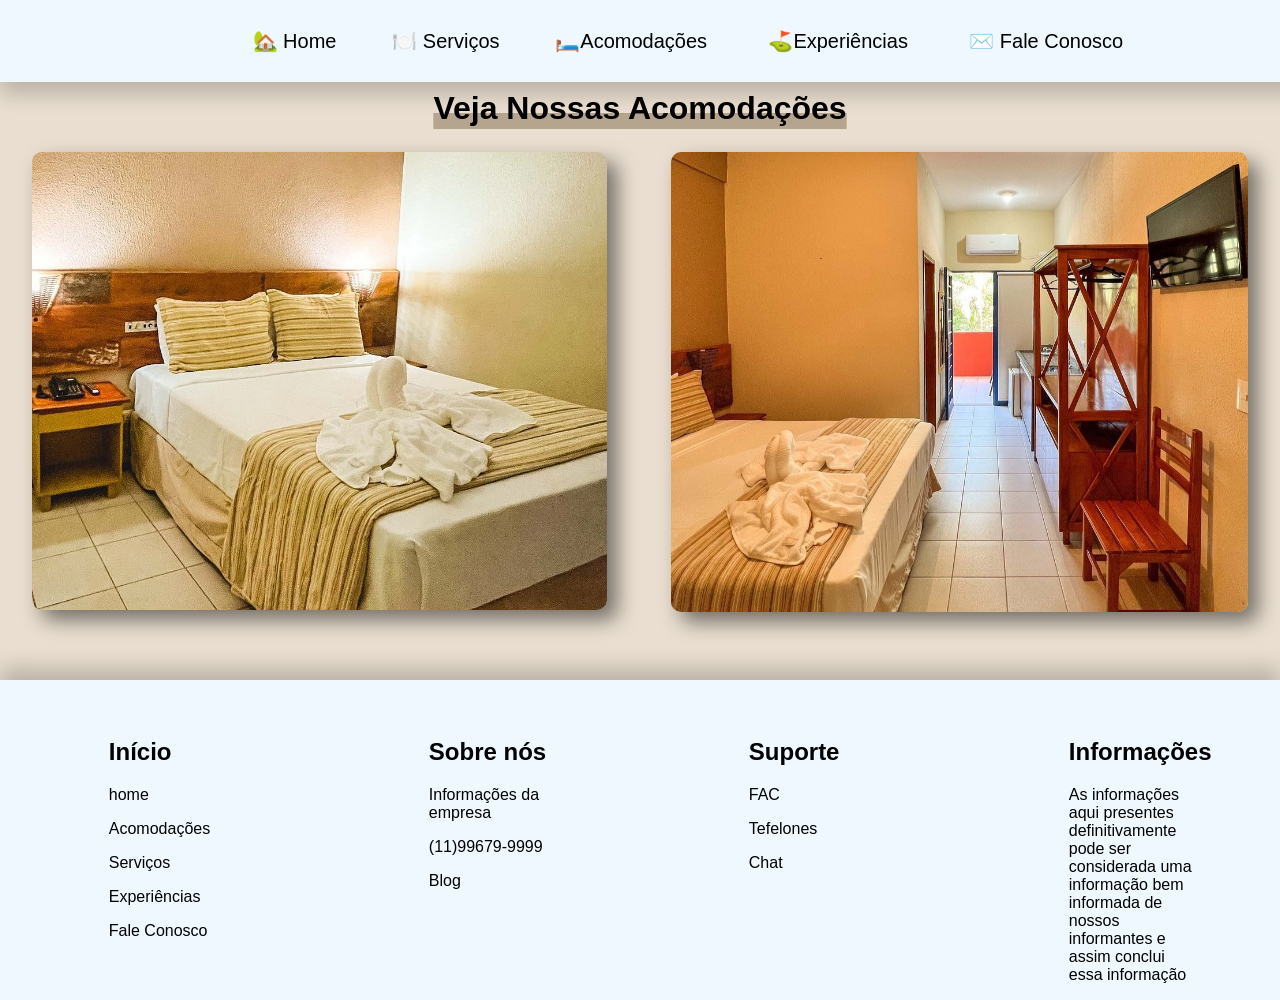
==== Acomodaçoes.html @ 58be4a3c "Add files via upload" ====
<!DOCTYPE html>
<html lang="en">
  <head>
    <meta charset="UTF-8" />
    <meta name="viewport" content="width=device-width, initial-scale=1.0" />
    <title>Acomodações</title>
    <link rel="stylesheet" href="CSS/Stayle.css" />
  </head>
  <body>
    <div class="menu">
      <ul>
        <li><a href="Home.html"> 🏡 Home​​</a></li>
        <li><a href=""> ​🍽️ Serviços​​</a></li>
        <li><a href="Acomodaçoes.html"> 🛏️Acomodações ​​</a></li>
        <li><a href=""> ⛳Experiências ​​</a></li>
        <li><a href=""> ​✉️​ Fale Conosco</a></li>
      </ul>
    </div>

    <div class="acomodatit"> 
      <h1>Veja Nossas Acomodações</h1>
    </div>
    <section class="acomodaimg">
      <div>
        <img src="images/foto da cama.jpg" alt="" />
      </div>
      <div>
        <img src="images/foto pousada.jpg" alt="" />
      </div>
    </section>

    <footer class="rodape">
      <section>
        <div>
          <h1>Início</h1>
          <div class="rodapeDiv">
            <p>home</p>
            <p>Acomodações</p>
            <p>Serviços</p>
            <p>Experiências</p>
            <p>Fale Conosco</p>
          </div>
        </div>
        <div>
          <h1>Sobre nós</h1>
          <div class="rodapeDiv">
            <p>Informações da empresa</p>
            <p>(11)99679-9999</p>
            <p>Blog</p>
          </div>
        </div>
        <div>
          <h1>Suporte</h1>
          <div class="rodapeDiv">
            <p>FAC</p>
            <p>Tefelones</p>
            <p>Chat</p>
          </div>
        </div>
        <div>
          <h1>Informações</h1>
          <div class="rodapeDiv">
            <p>
              As informações aqui presentes definitivamente pode ser considerada
              uma informação bem informada de nossos informantes e assim conclui
              essa informação
            </p>
          </div>
        </div>
      </section>
    </footer>
  </body>
</html>
---- CSS/Stayle.css ----
body{
    margin: 0%;
    background-color: rgb(233, 222, 207);
}

.info{
    display: flex;
    align-items: center;
    justify-content: center;
    margin-top: 5%;
}

.info p{
    font-family: 'Gill Sans', 'Gill Sans MT', Calibri, 'Trebuchet MS', sans-serif;
    font-size: 30px;
}

.titulo{
    display: flex;
    justify-content: center;
    align-items: center;
    margin-top: 11%;
    font-size: 25px;

}

.titulo h1{
    font-size: 30px;
    margin-top: 9%;
    font-family: 'Gill Sans', 'Gill Sans MT', Calibri, 'Trebuchet MS', sans-serif;
}

.dados{
    justify-content: center;
    display: flex;
    font-size: 120%;
    font-family: 'Gill Sans', 'Gill Sans MT', Calibri, 'Trebuchet MS', sans-serif;
    
}

.problema{
    display: flex;
    justify-content: center;
}

.dados input{
    padding-left: 140px;
    background-color: rgb(197, 187, 173);
    border: 1px solid white;
}

.background{
    background-color: rgb(197, 184, 167);
    padding-bottom: 40px;
    margin-left: 38%;
    margin-right: 38%;
    border-radius: 20px;
    box-shadow: 10px 10px 20px rgba(0, 0, 0, 0.5);
    
}

.voltar{
    margin-left: 2%;
    margin-top: 1%;
}

.voltar a{
    text-decoration: none;
    color: black;
    font-size: 25px;
}

.menu ul{
    display: flex;
    justify-content: center;
    align-items: center;
    list-style: none;
}

.menu li{
    margin-left: 4.5%;
    margin-right: 4.5;
}

.menu a{
    text-decoration: none;
    color: black;
    font-family: 'Gill Sans', 'Gill Sans MT', Calibri, 'Trebuchet MS', sans-serif;
    font-size: 20px;
    
}

.menu{
    padding-right: 6%;
    box-shadow: 0 12px 20px rgba(0, 0, 0, 0.2);
    padding-bottom: 1%;
    padding-top: 1%;
    background-color: rgb(240, 248, 255);   
    position: fixed;
    width: 100%;
}

.imgHome div{
    margin-bottom: 2%;
    height: auto;
}

.imgHome{
    justify-content: center;
    align-items: center;
    display: flex;
    width: 100%;
    height: auto;
}

.imgHome video{
    object-fit: cover;
    width: 100%;
    height: 70%;
}

.t{
    display: flex;
    justify-content: center;
    align-items: center; 
    font-size: 20px; 
    font-family: 'Gill Sans', 'Gill Sans MT', Calibri, 'Trebuchet MS', sans-serif;
    background-color: rgb(168, 158, 142);
    margin-left: 5%;
    margin-right: 5%;
    border-radius: 10px;
    box-shadow: 10px 10px 20px rgba(0, 0, 0, 0.5);
}

.descrHome{
    width: 100%;
    display: flex;
    margin-top: 3%;
    margin-bottom: 3%;
}

.descrImg{
    width: 48%;
    margin-left: 3%;
    
}


.descrImg img{
    width: 100%;
    box-shadow: 10px 10px 20px rgba(0, 0, 0, 0.5);
    border-radius: 10px;
    margin-left: 4%;
}

.descrText p{
    width: 70%;
    margin-left: 14%;
    font-size: 25px;
    margin-top: 6%;
    margin-bottom: 6%;
    font-family: 'Gill Sans', 'Gill Sans MT', Calibri, 'Trebuchet MS', sans-serif;
}

.descrText{
    background-color: rgb(197, 184, 167);
    width: 38%;
    margin-left: 5.8%;
    height: 100%;
    margin-top: 6%;
    border-radius: 10px;
    box-shadow: 10px 10px 20px rgba(0, 0, 0, 0.5);
}

.descrHome2{
    width: 100%;
    display: flex;
    margin-top: 3%;
    margin-bottom: 3%;
}

.descrImg2{
    width: 48%;
    margin-left: 1.8%;
}

.descrImg2 img{
    width: 100%;
    box-shadow: 10px 10px 20px rgba(0, 0, 0, 0.5);
    border-radius: 10px;
    margin-left: 4%;
}

.descrText2 p{
    width: 70%;
    margin-left: 14%;
    font-size: 25px;
    margin-top: 6%;
    margin-bottom: 6%;
    font-family: 'Gill Sans', 'Gill Sans MT', Calibri, 'Trebuchet MS', sans-serif;
}

.descrText2{
    background-color: rgb(197, 184, 167);
    width: 38%;
    margin-left: 5%;
    height: 100%;
    margin-top: 6%;
    border-radius: 10px;
    box-shadow: 10px 10px 20px rgba(0, 0, 0, 0.5);
}

.rese{
    justify-content: center;
    align-items: center;
    display: flex;
    margin-top: 4%;
    background-color: rgb(172, 146, 106);
    margin-bottom: 5%;
    margin-left: 40%;
    margin-right: 40%;
    box-shadow: 10px 10px 20px rgba(0, 0, 0, 0.5);
    border-radius: 10px;
    padding-top: 1.5%;
    padding-bottom: 1.5%;
}

.rese a{
    font-size: 30px;
    font-family: 'Gill Sans', 'Gill Sans MT', Calibri, 'Trebuchet MS', sans-serif;
    color: aliceblue;
    
}

.acomodatit{
    display: flex;   
    justify-content: center;  
    font-family: 'Gill Sans', 'Gill Sans MT', Calibri, 'Trebuchet MS', sans-serif;
    
}

.acomodatit h1{
    margin-top: 7%;
    margin-bottom: 2%;
    text-decoration: underline;
    text-decoration-thickness: 0.5em;
    text-underline-offset: -0.2em;
    text-decoration-skip-ink: none;
    text-decoration-color: rgba(131, 110, 79, 0.5);
}

.acomodaimg{
    display: flex;
    justify-content: center;
    
}

.acomodaimg img{
    width: 90%;
    box-shadow: 10px 10px 20px rgba(0, 0, 0, 0.5);
    border-radius: 10px;
    margin-left: 5%;
}

.rodape section{
    font-family: 'Gill Sans', 'Gill Sans MT', Calibri, 'Trebuchet MS', sans-serif;
    display: flex;
    margin-top: 5%;
    background-color: rgb(240, 248, 255);
    padding-top: 3%;
    box-shadow: 0 -12px 20px rgba(0, 0, 0, 0.2);
}
.rodape h1{
    align-items: center;
    justify-content: center;
    margin-left: 34%;
}

.rodape div{
    
    width: 40%;
}

.rodapeDiv{
    margin-left: 34%;
}
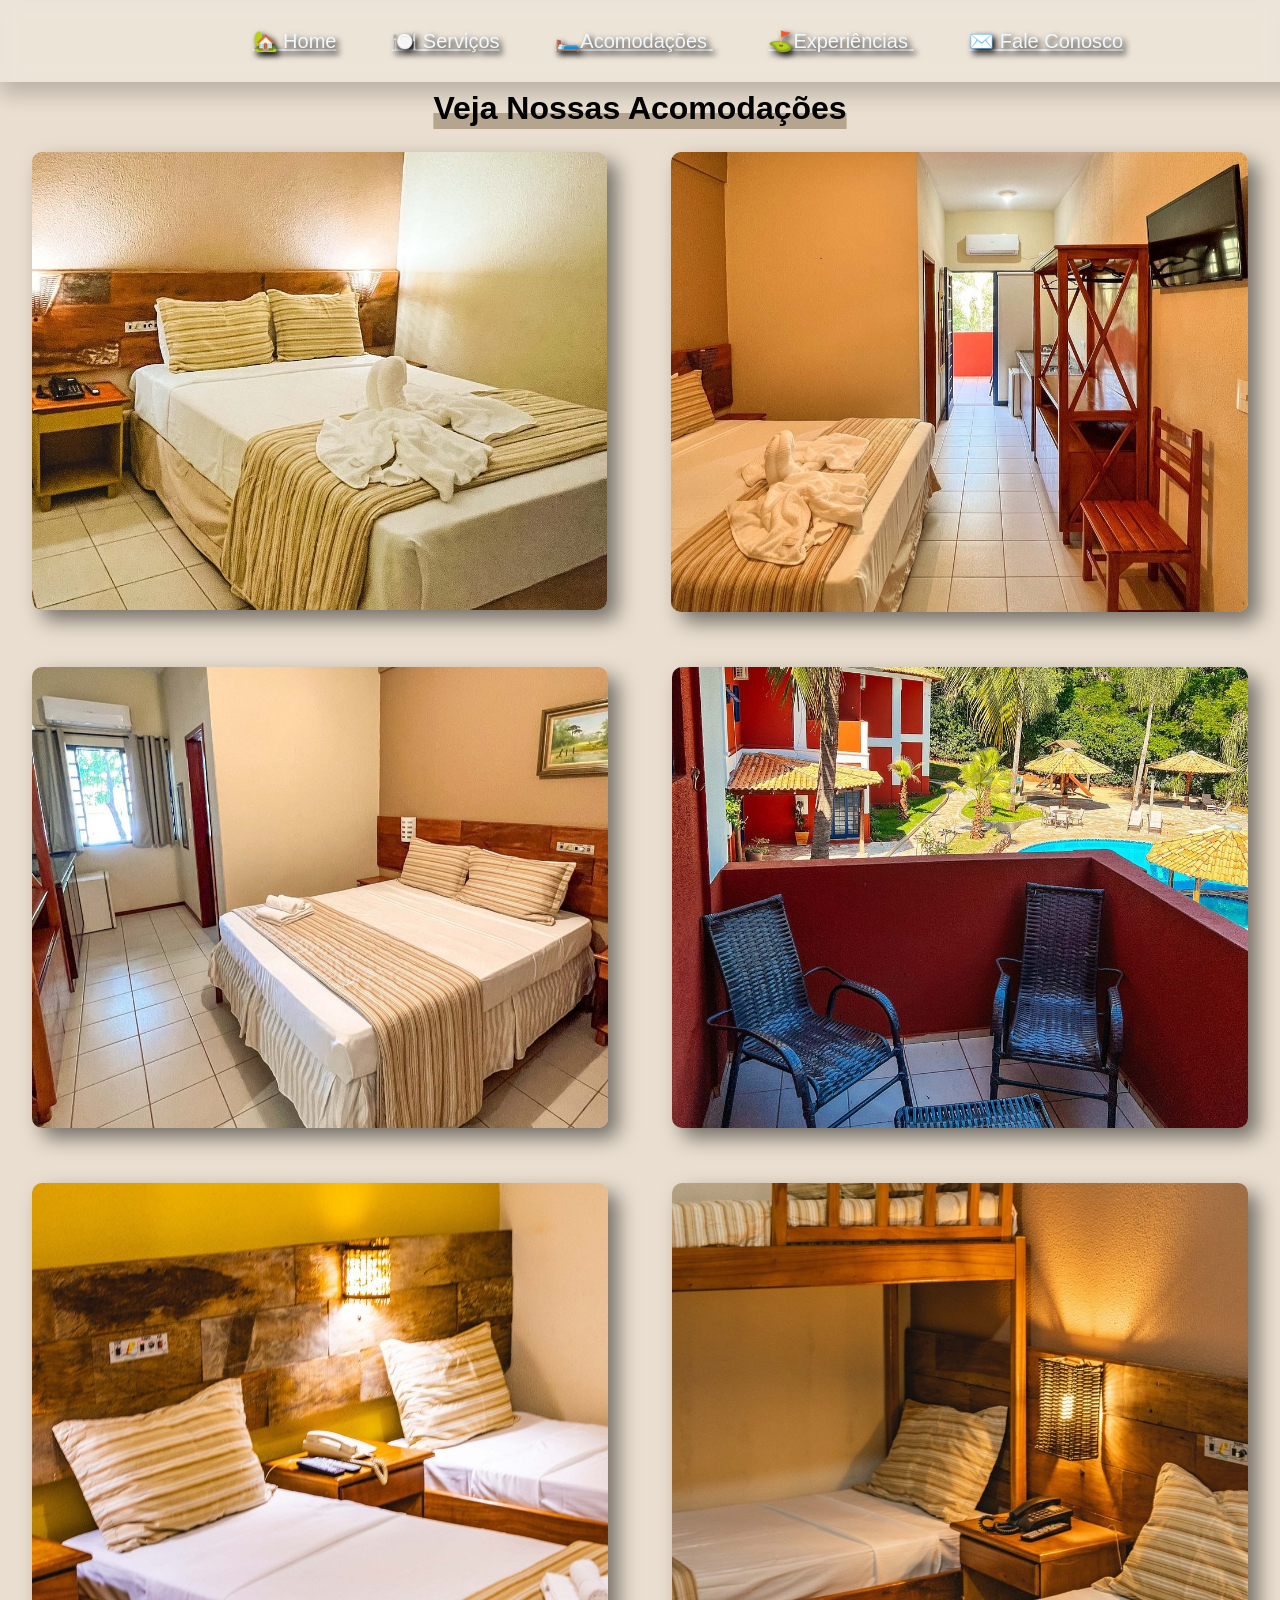
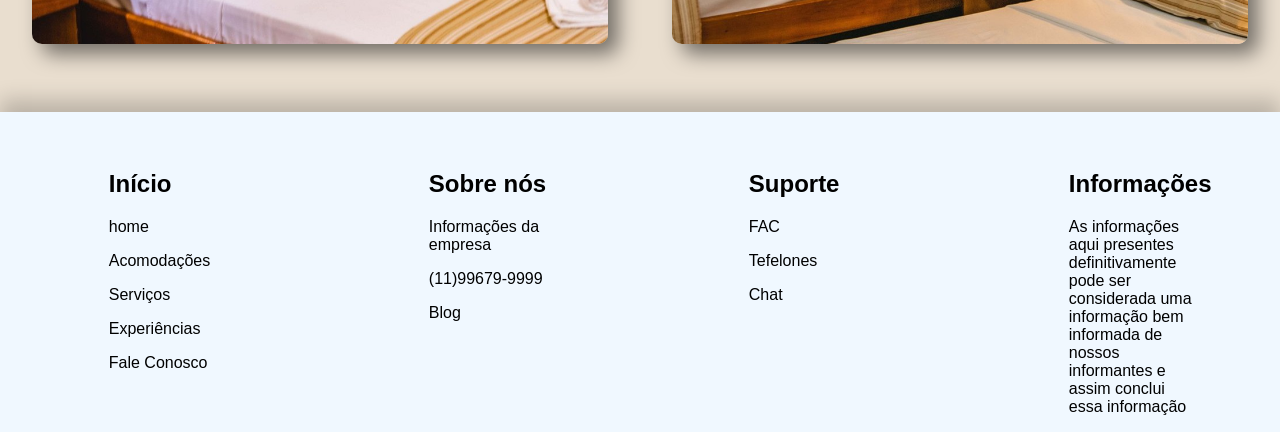
==== commit 07df48c5: "Add files via upload" ====
--- a/Acomodaçoes.html
+++ b/Acomodaçoes.html
@@ -9,7 +9,7 @@
   <body>
     <div class="menu">
       <ul>
-        <li><a href="Home.html"> 🏡 Home​​</a></li>
+        <li><a href="index.html"> 🏡 Home​​</a></li>
         <li><a href=""> ​🍽️ Serviços​​</a></li>
         <li><a href="Acomodaçoes.html"> 🛏️Acomodações ​​</a></li>
         <li><a href=""> ⛳Experiências ​​</a></li>
@@ -26,6 +26,24 @@
       </div>
       <div>
         <img src="images/foto pousada.jpg" alt="" />
+      </div>
+    </section>
+
+    <section class="acomodaimg">
+      <div>
+        <img src="images/cama alternativa.jpg" alt="" />
+      </div>
+      <div>
+        <img src="images/varanda.jpg" alt="" />
+      </div>
+    </section>
+
+    <section class="acomodaimg">
+      <div>
+        <img src="images/camas duplas.jpg" alt="" />
+      </div>
+      <div>
+        <img src="images/cama e luz.jpg" alt="" />
       </div>
     </section>
 
--- a/CSS/Stayle.css
+++ b/CSS/Stayle.css
@@ -84,9 +84,12 @@
 
 .menu a{
     text-decoration: none;
-    color: black;
+    color: aliceblue;
+    text-shadow: 3px 3px 6px rgba(0, 0, 0, 1);
     font-family: 'Gill Sans', 'Gill Sans MT', Calibri, 'Trebuchet MS', sans-serif;
     font-size: 20px;
+    text-decoration: underline;
+    
     
 }
 
@@ -95,28 +98,29 @@
     box-shadow: 0 12px 20px rgba(0, 0, 0, 0.2);
     padding-bottom: 1%;
     padding-top: 1%;
-    background-color: rgb(240, 248, 255);   
+    background-color: rgba(255, 255, 255, 0.2);
+    backdrop-filter: blur(10px);
+    -webkit-backdrop-filter: blur(10px); 
     position: fixed;
     width: 100%;
 }
 
+.imgHome video{
+    width: 100%;
+}
+
 .imgHome div{
-    margin-bottom: 2%;
+    width: 100%;
+    height: auto; 
+    margin-bottom: 1%; 
+}
+
+.imgHome{
+    justify-content: center;
+    align-items: center;
+    display: flex;
+    width: 100%;
     height: auto;
-}
-
-.imgHome{
-    justify-content: center;
-    align-items: center;
-    display: flex;
-    width: 100%;
-    height: auto;
-}
-
-.imgHome video{
-    object-fit: cover;
-    width: 100%;
-    height: 70%;
 }
 
 .t{
@@ -252,7 +256,7 @@
 .acomodaimg{
     display: flex;
     justify-content: center;
-    
+    margin-bottom: 4%;
 }
 
 .acomodaimg img{
@@ -266,7 +270,7 @@
     font-family: 'Gill Sans', 'Gill Sans MT', Calibri, 'Trebuchet MS', sans-serif;
     display: flex;
     margin-top: 5%;
-    background-color: rgb(240, 248, 255);
+    background-color: aliceblue;
     padding-top: 3%;
     box-shadow: 0 -12px 20px rgba(0, 0, 0, 0.2);
 }
@@ -274,13 +278,14 @@
     align-items: center;
     justify-content: center;
     margin-left: 34%;
+    
 }
 
 .rodape div{
-    
     width: 40%;
 }
 
 .rodapeDiv{
     margin-left: 34%;
 }
+
